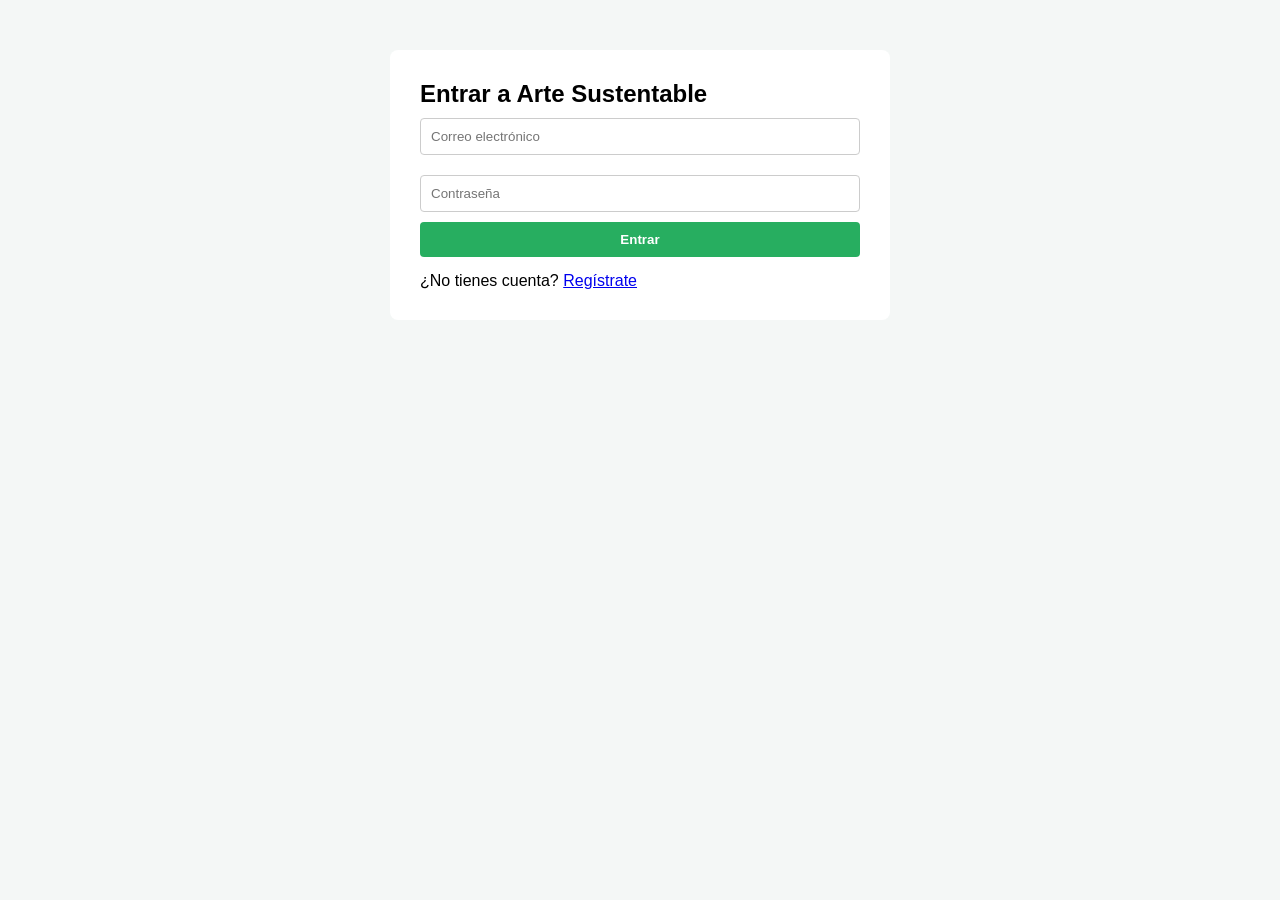
==== catalogo.html @ c5f9f9b2 "arteSaludable" ====
<!DOCTYPE html>
<html lang="es">
<head>
    <meta charset="UTF-8">
    <title>Catálogo - Arte Sustentable</title>
    <link rel="stylesheet" href="css/estilos.css">
</head>
<body>
    <header class="navbar">
        <div class="logo"><a href="index.html" style="text-decoration: none; color: inherit;">Arte Sustentable</a></div>
        <div class="logo">Catálogo</div>
        <nav><ul class="nav-links"></ul></nav>
    </header>

    <main class="contenedor">
        <div class="filtros" style="margin-bottom:20px; display:flex; gap:10px;">
            <input type="text" id="buscar-texto" placeholder="Buscar..." onkeyup="filtrar()">
            <select id="filtro-nivel" onchange="filtrar()">
                <option value="todos">Todos</option>
                <option value="Primaria">Primaria</option>
                <option value="Secundaria">Secundaria</option>
                <option value="Preparatoria">Preparatoria</option>
                <option value="Universidad">Universidad</option>
            </select>
        </div>
        <div id="contenedor-catalogo" class="grid-proyectos"></div>
    </main>

    <script src="js/db.js"></script>
    <script src="js/catalogo.js"></script>
    <script src="js/proteccion.js"></script>
    <script src="js/estado-sesion.js"></script>
</body>
</html>
---- css/estilos.css ----
:root { --verde: #27ae60; --oscuro: #2c3e50; --tierra: #d35400; --fondo: #f4f7f6; }
* { margin: 0; padding: 0; box-sizing: border-box; font-family: Arial, sans-serif; }
body { background-color: var(--fondo); display: flex; flex-direction: column; min-height: 100vh; }

/* Navegación Universal */
.navbar { display: flex; justify-content: space-between; align-items: center; background: white; padding: 15px 30px; box-shadow: 0 2px 5px rgba(0,0,0,0.1); }
.nav-links { list-style: none; display: flex; gap: 15px; align-items: center; }
.nav-links a { text-decoration: none; color: var(--oscuro); font-weight: bold; font-size: 14px; transition: 0.3s; }
.nav-links a:hover { color: var(--verde); }

/* Botones Especiales */
.btn-nav { background: var(--verde); color: white !important; padding: 8px 12px; border-radius: 4px; }
.btn-nav:hover { background: #219150; }
.btn-salir { color: #e74c3c !important; }

/* Contenedores */
.contenedor { max-width: 1200px; margin: 30px auto; padding: 0 20px; flex: 1; }
.grid-proyectos { display: grid; grid-template-columns: repeat(auto-fit, minmax(280px, 1fr)); gap: 20px; }
.tarjeta-proyecto { background: white; border-radius: 8px; overflow: hidden; box-shadow: 0 4px 8px rgba(0,0,0,0.1); cursor: pointer; }
.tarjeta-imagen img { width: 100%; height: 200px; object-fit: cover; }
.tarjeta-contenido { padding: 15px; }

/* Formularios y Tablas */
.contenedor-formulario { background: white; padding: 30px; border-radius: 8px; max-width: 500px; margin: 50px auto; }
input, select, textarea { width: 100%; padding: 10px; margin: 10px 0; border: 1px solid #ccc; border-radius: 4px; }
button { background: var(--verde); color: white; border: none; padding: 10px; border-radius: 4px; cursor: pointer; font-weight: bold; width: 100%; }
.tabla-admin { width: 100%; border-collapse: collapse; background: white; margin-top: 20px; }
.tabla-admin th, .tabla-admin td { border: 1px solid #ddd; padding: 12px; text-align: left; }

.footer { text-align: center; padding: 20px; background: var(--oscuro); color: white; margin-top: auto; }
@media (max-width: 768px) { .navbar { flex-direction: column; } .nav-links { margin-top: 15px; flex-wrap: wrap; justify-content: center; } }
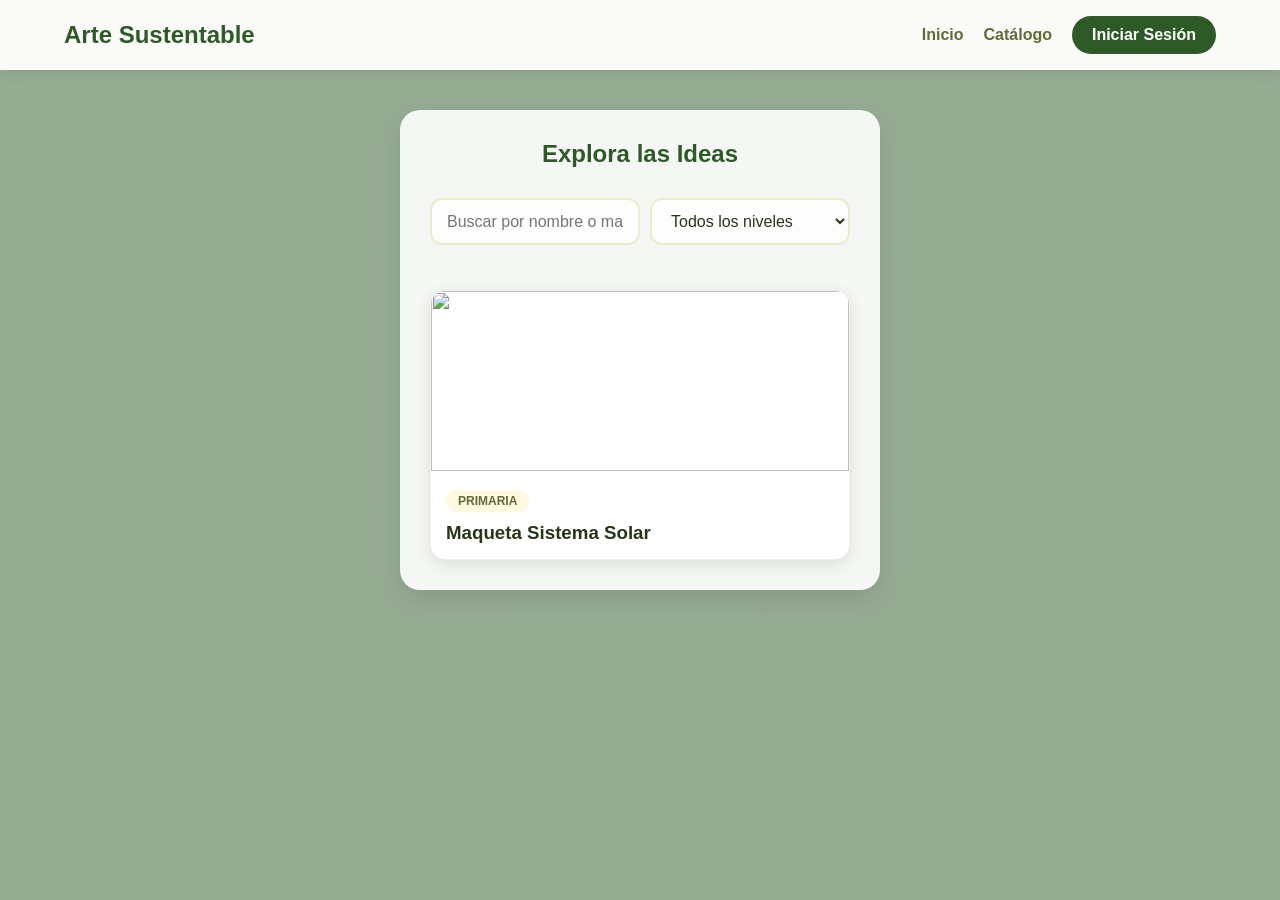
==== commit 6562979a: "mejoraDiseño" ====
--- a/catalogo.html
+++ b/catalogo.html
@@ -5,30 +5,37 @@
     <title>Catálogo - Arte Sustentable</title>
     <link rel="stylesheet" href="css/estilos.css">
 </head>
-<body>
+<body class="body-catalogo"> <!-- Mantiene el fondo.png en imagenes/ -->
     <header class="navbar">
-        <div class="logo"><a href="index.html" style="text-decoration: none; color: inherit;">Arte Sustentable</a></div>
-        <div class="logo">Catálogo</div>
+        <div class="logo"><a href="index.html">Arte Sustentable</a></div>
         <nav><ul class="nav-links"></ul></nav>
     </header>
 
-    <main class="contenedor">
-        <div class="filtros" style="margin-bottom:20px; display:flex; gap:10px;">
-            <input type="text" id="buscar-texto" placeholder="Buscar..." onkeyup="filtrar()">
-            <select id="filtro-nivel" onchange="filtrar()">
-                <option value="todos">Todos</option>
-                <option value="Primaria">Primaria</option>
-                <option value="Secundaria">Secundaria</option>
-                <option value="Preparatoria">Preparatoria</option>
-                <option value="Universidad">Universidad</option>
-            </select>
+    <!-- Usamos el nuevo contenedor extenso -->
+    <main class="contenedor-catalogo-extenso">
+        <div class="seccion-blanca">
+            <h2 style="color: var(--bosque); margin-bottom: 20px; text-align: center;">Explora las Ideas</h2>
+            
+            <div class="filtros" style="display: flex; gap: 10px; margin-bottom: 25px; justify-content: center;">
+                <input type="text" id="buscar-texto" placeholder="Buscar por nombre o material..." onkeyup="filtrar()" style="max-width: 400px;">
+                <select id="filtro-nivel" onchange="filtrar()" style="max-width: 200px;">
+                    <option value="todos">Todos los niveles</option>
+                    <option value="Primaria">Primaria</option>
+                    <option value="Secundaria">Secundaria</option>
+                    <option value="Preparatoria">Preparatoria</option>
+                    <option value="Universidad">Universidad</option>
+                </select>
+            </div>
+
+            <!-- Contenedor de la cuadrícula horizontal -->
+            <div id="contenedor-catalogo" class="grid-proyectos">
+                <!-- Se llena con js/catalogo.js -->
+            </div>
         </div>
-        <div id="contenedor-catalogo" class="grid-proyectos"></div>
     </main>
 
     <script src="js/db.js"></script>
     <script src="js/catalogo.js"></script>
-    <script src="js/proteccion.js"></script>
     <script src="js/estado-sesion.js"></script>
 </body>
 </html>
--- a/css/estilos.css
+++ b/css/estilos.css
@@ -1,31 +1,952 @@
-:root { --verde: #27ae60; --oscuro: #2c3e50; --tierra: #d35400; --fondo: #f4f7f6; }
-* { margin: 0; padding: 0; box-sizing: border-box; font-family: Arial, sans-serif; }
-body { background-color: var(--fondo); display: flex; flex-direction: column; min-height: 100vh; }
-
-/* Navegación Universal */
-.navbar { display: flex; justify-content: space-between; align-items: center; background: white; padding: 15px 30px; box-shadow: 0 2px 5px rgba(0,0,0,0.1); }
-.nav-links { list-style: none; display: flex; gap: 15px; align-items: center; }
-.nav-links a { text-decoration: none; color: var(--oscuro); font-weight: bold; font-size: 14px; transition: 0.3s; }
-.nav-links a:hover { color: var(--verde); }
-
-/* Botones Especiales */
-.btn-nav { background: var(--verde); color: white !important; padding: 8px 12px; border-radius: 4px; }
-.btn-nav:hover { background: #219150; }
-.btn-salir { color: #e74c3c !important; }
-
-/* Contenedores */
-.contenedor { max-width: 1200px; margin: 30px auto; padding: 0 20px; flex: 1; }
-.grid-proyectos { display: grid; grid-template-columns: repeat(auto-fit, minmax(280px, 1fr)); gap: 20px; }
-.tarjeta-proyecto { background: white; border-radius: 8px; overflow: hidden; box-shadow: 0 4px 8px rgba(0,0,0,0.1); cursor: pointer; }
-.tarjeta-imagen img { width: 100%; height: 200px; object-fit: cover; }
-.tarjeta-contenido { padding: 15px; }
-
-/* Formularios y Tablas */
-.contenedor-formulario { background: white; padding: 30px; border-radius: 8px; max-width: 500px; margin: 50px auto; }
-input, select, textarea { width: 100%; padding: 10px; margin: 10px 0; border: 1px solid #ccc; border-radius: 4px; }
-button { background: var(--verde); color: white; border: none; padding: 10px; border-radius: 4px; cursor: pointer; font-weight: bold; width: 100%; }
-.tabla-admin { width: 100%; border-collapse: collapse; background: white; margin-top: 20px; }
-.tabla-admin th, .tabla-admin td { border: 1px solid #ddd; padding: 12px; text-align: left; }
-
-.footer { text-align: center; padding: 20px; background: var(--oscuro); color: white; margin-top: auto; }
-@media (max-width: 768px) { .navbar { flex-direction: column; } .nav-links { margin-top: 15px; flex-wrap: wrap; justify-content: center; } }+:root {
+    --bosque: #2d5a27;
+    --musgo: #606c38;
+    --tierra: #bc6c25;
+    --crema: #fefae0;
+    --papel: #ffffff;
+    --texto: #283618;
+}
+
+* {
+    margin: 0;
+    padding: 0;
+    box-sizing: border-box;
+    font-family: 'Segoe UI', sans-serif;
+}
+
+body {
+    background-color: var(--crema);
+    color: var(--texto);
+    min-height: 100vh;
+    display: flex;
+    flex-direction: column;
+}
+
+.body-catalogo {
+    background: linear-gradient(rgba(45, 90, 39, 0.5), rgba(45, 90, 39, 0.5)), url('../imagenes/fondo.png') no-repeat center center fixed;
+    background-size: cover;
+}
+
+.navbar {
+    display: flex;
+    justify-content: space-between;
+    align-items: center;
+    background: rgba(255, 255, 255, 0.95);
+    padding: 1rem 5%;
+    position: sticky;
+    top: 0;
+    z-index: 1000;
+    box-shadow: 0 2px 15px rgba(0,0,0,0.1);
+}
+
+.logo a {
+    font-size: 1.5rem;
+    font-weight: 800;
+    color: var(--bosque);
+    text-decoration: none;
+}
+
+.nav-links {
+    list-style: none;
+    display: flex;
+    gap: 20px;
+    align-items: center;
+}
+
+.nav-links a {
+    text-decoration: none;
+    color: var(--musgo);
+    font-weight: 600;
+    transition: 0.3s;
+}
+
+.nav-links a:hover {
+    color: var(--bosque);
+}
+
+.btn-principal, .btn-nav {
+    background: var(--bosque) !important;
+    color: white !important;
+    padding: 10px 20px;
+    border-radius: 50px;
+    border: none;
+    cursor: pointer;
+    font-weight: bold;
+    text-decoration: none;
+    display: inline-block;
+    text-align: center;
+    transition: 0.3s;
+}
+
+.btn-principal:hover, .btn-nav:hover {
+    background: var(--musgo) !important;
+    transform: translateY(-2px);
+    box-shadow: 0 4px 10px rgba(45, 90, 39, 0.2);
+}
+
+.btn-salir {
+    color: #bc4749 !important;
+}
+
+.hero-inicio {
+    background: linear-gradient(to bottom, var(--bosque), var(--musgo));
+    color: var(--crema);
+    padding: 100px 20px 150px;
+    text-align: center;
+    clip-path: ellipse(150% 100% at 50% 0%);
+    margin-bottom: -50px;
+}
+
+.hero-inicio h1 {
+    font-size: 2.5rem;
+    margin-bottom: 15px;
+}
+
+.hero-inicio p {
+    font-size: 1.1rem;
+    max-width: 800px;
+    margin: 0 auto;
+}
+
+.seccion-proyectos-inicio {
+    background: linear-gradient(rgba(254, 250, 224, 0.8), rgba(254, 250, 224, 0.8)), url('../imagenes/fondoInicio.png') no-repeat center center fixed;
+    background-size: cover;
+    padding: 100px 0;
+    min-height: 600px;
+}
+
+.seccion-proyectos-inicio h2 {
+    text-align: center;
+    color: var(--bosque);
+    margin-bottom: 40px;
+    font-size: 2rem;
+    background: rgba(255, 255, 255, 0.7);
+    display: inline-block;
+    padding: 10px 30px;
+    border-radius: 50px;
+    position: relative;
+    left: 50%;
+    transform: translateX(-50%);
+}
+
+.contenedor {
+    max-width: 1100px;
+    margin: 40px auto;
+    padding: 0 20px;
+    flex: 1;
+}
+
+.contenedor-catalogo-extenso {
+    max-width: 95%;
+    margin: 40px auto;
+    padding: 0 20px;
+    flex: 1;
+}
+
+.seccion-blanca {
+    background: rgba(255, 255, 255, 0.9);
+    padding: 30px;
+    border-radius: 20px;
+    box-shadow: 0 10px 30px rgba(0,0,0,0.1);
+}
+
+.grid-proyectos {
+    display: grid;
+    grid-template-columns: repeat(auto-fill, minmax(250px, 1fr));
+    gap: 20px;
+    width: 100%;
+}
+
+.tarjeta-proyecto {
+    background: var(--papel);
+    border-radius: 15px;
+    overflow: hidden;
+    box-shadow: 0 4px 15px rgba(0,0,0,0.1);
+    cursor: pointer;
+    transition: 0.3s;
+    display: flex;
+    flex-direction: column;
+    height: 100%;
+    border: 1px solid rgba(96, 108, 56, 0.1);
+}
+
+.tarjeta-proyecto:hover {
+    transform: translateY(-5px);
+    box-shadow: 0 10px 20px rgba(45, 90, 39, 0.15);
+}
+
+.tarjeta-imagen img {
+    width: 100%;
+    height: 180px;
+    object-fit: cover;
+}
+
+.tarjeta-contenido {
+    padding: 15px;
+}
+
+.etiqueta-nivel {
+    display: inline-block;
+    background: var(--crema);
+    color: var(--musgo);
+    padding: 4px 12px;
+    border-radius: 20px;
+    font-size: 0.75rem;
+    font-weight: 700;
+    text-transform: uppercase;
+    margin-bottom: 10px;
+}
+
+.contenedor-formulario {
+    background: white;
+    padding: 40px;
+    border-radius: 20px;
+    max-width: 550px;
+    margin: 40px auto;
+    box-shadow: 0 15px 35px rgba(0,0,0,0.1);
+}
+
+input, select, textarea {
+    width: 100%;
+    padding: 12px;
+    margin: 10px 0 20px;
+    border: 2px solid #e9edc9;
+    border-radius: 10px;
+    background: #fdfdfd;
+    color: var(--texto);
+    font-size: 1rem;
+}
+
+input:focus, select:focus, textarea:focus {
+    outline: none;
+    border-color: var(--musgo);
+    background: white;
+}
+
+.tabla-admin {
+    width: 100%;
+    border-collapse: separate;
+    border-spacing: 0 10px;
+    margin-top: 20px;
+}
+
+.tabla-admin th {
+    color: var(--musgo);
+    text-transform: uppercase;
+    font-size: 0.8rem;
+    padding: 10px;
+    text-align: left;
+}
+
+.tabla-admin td {
+    background: white;
+    padding: 15px;
+}
+
+.tabla-admin tr td:first-child {
+    border-radius: 15px 0 0 15px;
+}
+
+.tabla-admin tr td:last-child {
+    border-radius: 0 15px 15px 0;
+}
+
+.btn-aprobar {
+    background: var(--bosque);
+    color: white;
+    padding: 8px 15px;
+    border: none;
+    border-radius: 5px;
+    cursor: pointer;
+    margin-right: 5px;
+}
+
+.btn-rechazar {
+    background: #e74c3c;
+    color: white;
+    padding: 8px 15px;
+    border: none;
+    border-radius: 5px;
+    cursor: pointer;
+}
+
+.footer {
+    background: var(--bosque);
+    color: white;
+    padding: 20px;
+    text-align: center;
+    margin-top: 40px;
+}
+
+@media (max-width: 768px) {
+    .navbar {
+        flex-direction: column;
+    }
+    .nav-links {
+        margin-top: 15px;
+        flex-wrap: wrap;
+        justify-content: center;
+    }
+    .hero-inicio {
+        clip-path: ellipse(200% 100% at 50% 0%);
+    }
+}
+:root {
+    --bosque: #2d5a27;
+    --musgo: #606c38;
+    --tierra: #bc6c25;
+    --crema: #fefae0;
+    --papel: #ffffff;
+    --texto: #283618;
+}
+
+* {
+    margin: 0;
+    padding: 0;
+    box-sizing: border-box;
+    font-family: 'Segoe UI', sans-serif;
+}
+
+body {
+    background-color: var(--crema);
+    color: var(--texto);
+    min-height: 100vh;
+    display: flex;
+    flex-direction: column;
+}
+
+.body-catalogo {
+    background: linear-gradient(rgba(45, 90, 39, 0.5), rgba(45, 90, 39, 0.5)), url('../imagenes/fondo.png') no-repeat center center fixed;
+    background-size: cover;
+}
+
+/* Nuevo fondo para el panel del estudiante */
+.body-panel {
+    background: linear-gradient(rgba(254, 250, 224, 0.8), rgba(254, 250, 224, 0.8)), url('../imagenes/fondoPanel.png') no-repeat center center fixed;
+    background-size: cover;
+}
+
+.navbar {
+    display: flex;
+    justify-content: space-between;
+    align-items: center;
+    background: rgba(255, 255, 255, 0.95);
+    padding: 1rem 5%;
+    position: sticky;
+    top: 0;
+    z-index: 1000;
+    box-shadow: 0 2px 15px rgba(0,0,0,0.1);
+}
+
+.logo a {
+    font-size: 1.5rem;
+    font-weight: 800;
+    color: var(--bosque);
+    text-decoration: none;
+}
+
+.nav-links {
+    list-style: none;
+    display: flex;
+    gap: 20px;
+    align-items: center;
+}
+
+.nav-links a {
+    text-decoration: none;
+    color: var(--musgo);
+    font-weight: 600;
+    transition: 0.3s;
+}
+
+.nav-links a:hover {
+    color: var(--bosque);
+}
+
+.btn-principal, .btn-nav {
+    background: var(--bosque) !important;
+    color: white !important;
+    padding: 10px 20px;
+    border-radius: 50px;
+    border: none;
+    cursor: pointer;
+    font-weight: bold;
+    text-decoration: none;
+    display: inline-block;
+    text-align: center;
+    transition: 0.3s;
+}
+
+.btn-principal:hover, .btn-nav:hover {
+    background: var(--musgo) !important;
+    transform: translateY(-2px);
+    box-shadow: 0 4px 10px rgba(45, 90, 39, 0.2);
+}
+
+.btn-salir {
+    color: #bc4749 !important;
+}
+
+.hero-inicio {
+    background: linear-gradient(to bottom, var(--bosque), var(--musgo));
+    color: var(--crema);
+    padding: 100px 20px 150px;
+    text-align: center;
+    clip-path: ellipse(150% 100% at 50% 0%);
+    margin-bottom: -50px;
+}
+
+.hero-inicio h1 {
+    font-size: 2.5rem;
+    margin-bottom: 15px;
+}
+
+.hero-inicio p {
+    font-size: 1.1rem;
+    max-width: 800px;
+    margin: 0 auto;
+}
+
+.seccion-proyectos-inicio {
+    background: linear-gradient(rgba(254, 250, 224, 0.8), rgba(254, 250, 224, 0.8)), url('../imagenes/fondoInicio.png') no-repeat center center fixed;
+    background-size: cover;
+    padding: 100px 0;
+    min-height: 600px;
+}
+
+.seccion-proyectos-inicio h2 {
+    text-align: center;
+    color: var(--bosque);
+    margin-bottom: 40px;
+    font-size: 2rem;
+    background: rgba(255, 255, 255, 0.7);
+    display: inline-block;
+    padding: 10px 30px;
+    border-radius: 50px;
+    position: relative;
+    left: 50%;
+    transform: translateX(-50%);
+}
+
+.contenedor {
+    max-width: 1100px;
+    margin: 40px auto;
+    padding: 0 20px;
+    flex: 1;
+}
+
+.contenedor-catalogo-extenso {
+    max-width: 95%;
+    margin: 40px auto;
+    padding: 0 20px;
+    flex: 1;
+}
+
+.seccion-blanca {
+    background: rgba(255, 255, 255, 0.9);
+    padding: 30px;
+    border-radius: 20px;
+    box-shadow: 0 10px 30px rgba(0,0,0,0.1);
+}
+
+.grid-proyectos {
+    display: grid;
+    grid-template-columns: repeat(auto-fill, minmax(250px, 1fr));
+    gap: 20px;
+    width: 100%;
+}
+
+.tarjeta-proyecto {
+    background: var(--papel);
+    border-radius: 15px;
+    overflow: hidden;
+    box-shadow: 0 4px 15px rgba(0,0,0,0.1);
+    cursor: pointer;
+    transition: 0.3s;
+    display: flex;
+    flex-direction: column;
+    height: 100%;
+    border: 1px solid rgba(96, 108, 56, 0.1);
+}
+
+.tarjeta-proyecto:hover {
+    transform: translateY(-5px);
+    box-shadow: 0 10px 20px rgba(45, 90, 39, 0.15);
+}
+
+.tarjeta-imagen img {
+    width: 100%;
+    height: 180px;
+    object-fit: cover;
+}
+
+.tarjeta-contenido {
+    padding: 15px;
+}
+
+.etiqueta-nivel {
+    display: inline-block;
+    background: var(--crema);
+    color: var(--musgo);
+    padding: 4px 12px;
+    border-radius: 20px;
+    font-size: 0.75rem;
+    font-weight: 700;
+    text-transform: uppercase;
+    margin-bottom: 10px;
+}
+
+.contenedor-formulario {
+    background: white;
+    padding: 40px;
+    border-radius: 20px;
+    max-width: 550px;
+    margin: 40px auto;
+    box-shadow: 0 15px 35px rgba(0,0,0,0.1);
+}
+
+input, select, textarea {
+    width: 100%;
+    padding: 12px;
+    margin: 10px 0 20px;
+    border: 2px solid #e9edc9;
+    border-radius: 10px;
+    background: #fdfdfd;
+    color: var(--texto);
+    font-size: 1rem;
+}
+
+input:focus, select:focus, textarea:focus {
+    outline: none;
+    border-color: var(--musgo);
+    background: white;
+}
+
+.tabla-admin {
+    width: 100%;
+    border-collapse: separate;
+    border-spacing: 0 10px;
+    margin-top: 20px;
+}
+
+.tabla-admin th {
+    color: var(--musgo);
+    text-transform: uppercase;
+    font-size: 0.8rem;
+    padding: 10px;
+    text-align: left;
+}
+
+.tabla-admin td {
+    background: white;
+    padding: 15px;
+}
+
+.tabla-admin tr td:first-child {
+    border-radius: 15px 0 0 15px;
+}
+
+.tabla-admin tr td:last-child {
+    border-radius: 0 15px 15px 0;
+}
+
+.btn-aprobar {
+    background: var(--bosque);
+    color: white;
+    padding: 8px 15px;
+    border: none;
+    border-radius: 5px;
+    cursor: pointer;
+    margin-right: 5px;
+}
+
+.btn-rechazar {
+    background: #e74c3c;
+    color: white;
+    padding: 8px 15px;
+    border: none;
+    border-radius: 5px;
+    cursor: pointer;
+}
+
+.footer {
+    background: var(--bosque);
+    color: white;
+    padding: 20px;
+    text-align: center;
+    margin-top: 40px;
+}
+
+@media (max-width: 768px) {
+    .navbar {
+        flex-direction: column;
+    }
+    .nav-links {
+        margin-top: 15px;
+        flex-wrap: wrap;
+        justify-content: center;
+    }
+    .hero-inicio {
+        clip-path: ellipse(200% 100% at 50% 0%);
+    }
+}
+:root {
+    --bosque: #2d5a27;
+    --musgo: #606c38;
+    --tierra: #bc6c25;
+    --crema: #fefae0;
+    --papel: #ffffff;
+    --texto: #283618;
+}
+
+* {
+    margin: 0;
+    padding: 0;
+    box-sizing: border-box;
+    font-family: 'Segoe UI', sans-serif;
+}
+
+body {
+    background-color: var(--crema);
+    color: var(--texto);
+    min-height: 100vh;
+    display: flex;
+    flex-direction: column;
+}
+
+/* --- FONDOS DE PANTALLA --- */
+.body-catalogo {
+    background: linear-gradient(rgba(45, 90, 39, 0.5), rgba(45, 90, 39, 0.5)), url('../imagenes/fondo.png') no-repeat center center fixed;
+    background-size: cover;
+}
+
+.body-panel {
+    background: linear-gradient(rgba(254, 250, 224, 0.8), rgba(254, 250, 224, 0.8)), url('../imagenes/fondoPanel.png') no-repeat center center fixed;
+    background-size: cover;
+}
+
+/* Nuevo fondo para Login y Registro */
+.body-sesion {
+    background: linear-gradient(rgba(45, 90, 39, 0.6), rgba(45, 90, 39, 0.6)), url('../imagenes/fondoSesion.png') no-repeat center center fixed;
+    background-size: cover;
+}
+
+/* --- NAVEGACIÓN --- */
+.navbar {
+    display: flex;
+    justify-content: space-between;
+    align-items: center;
+    background: rgba(255, 255, 255, 0.95);
+    padding: 1rem 5%;
+    position: sticky;
+    top: 0;
+    z-index: 1000;
+    box-shadow: 0 2px 15px rgba(0,0,0,0.1);
+}
+
+.logo a {
+    font-size: 1.5rem;
+    font-weight: 800;
+    color: var(--bosque);
+    text-decoration: none;
+}
+
+.nav-links {
+    list-style: none;
+    display: flex;
+    gap: 20px;
+    align-items: center;
+}
+
+.nav-links a {
+    text-decoration: none;
+    color: var(--musgo);
+    font-weight: 600;
+    transition: 0.3s;
+}
+
+.nav-links a:hover {
+    color: var(--bosque);
+}
+
+/* --- BOTONES --- */
+.btn-principal, .btn-nav {
+    background: var(--bosque) !important;
+    color: white !important;
+    padding: 10px 20px;
+    border-radius: 50px;
+    border: none;
+    cursor: pointer;
+    font-weight: bold;
+    text-decoration: none;
+    display: inline-block;
+    text-align: center;
+    transition: 0.3s;
+    width: 100%;
+}
+
+.btn-nav {
+    width: auto;
+}
+
+.btn-principal:hover, .btn-nav:hover {
+    background: var(--musgo) !important;
+    transform: translateY(-2px);
+    box-shadow: 0 4px 10px rgba(45, 90, 39, 0.2);
+}
+
+.btn-salir {
+    color: #bc4749 !important;
+}
+
+/* --- ESTRUCTURAS Y CONTENEDORES --- */
+.hero-inicio {
+    background: linear-gradient(to bottom, var(--bosque), var(--musgo));
+    color: var(--crema);
+    padding: 100px 20px 150px;
+    text-align: center;
+    clip-path: ellipse(150% 100% at 50% 0%);
+    margin-bottom: -50px;
+}
+
+.hero-inicio h1 {
+    font-size: 2.5rem;
+    margin-bottom: 15px;
+}
+
+.hero-inicio p {
+    font-size: 1.1rem;
+    max-width: 800px;
+    margin: 0 auto;
+}
+
+.seccion-proyectos-inicio {
+    background: linear-gradient(rgba(254, 250, 224, 0.8), rgba(254, 250, 224, 0.8)), url('../imagenes/fondoInicio.png') no-repeat center center fixed;
+    background-size: cover;
+    padding: 100px 0;
+    min-height: 600px;
+}
+
+.seccion-proyectos-inicio h2 {
+    text-align: center;
+    color: var(--bosque);
+    margin-bottom: 40px;
+    font-size: 2rem;
+    background: rgba(255, 255, 255, 0.7);
+    display: inline-block;
+    padding: 10px 30px;
+    border-radius: 50px;
+    position: relative;
+    left: 50%;
+    transform: translateX(-50%);
+}
+
+.contenedor {
+    max-width: 1100px;
+    margin: 40px auto;
+    padding: 0 20px;
+    flex: 1;
+}
+
+.contenedor-catalogo-extenso {
+    max-width: 95%;
+    margin: 40px auto;
+    padding: 0 20px;
+    flex: 1;
+}
+
+.seccion-blanca {
+    background: rgba(255, 255, 255, 0.9);
+    padding: 30px;
+    border-radius: 20px;
+    box-shadow: 0 10px 30px rgba(0,0,0,0.1);
+}
+
+/* --- TARJETAS DE LOGIN / REGISTRO --- */
+.contenedor-centrado {
+    display: flex;
+    justify-content: center;
+    align-items: center;
+    flex: 1;
+    padding: 20px;
+}
+
+.tarjeta-sesion {
+    background: rgba(255, 255, 255, 0.95);
+    backdrop-filter: blur(10px);
+    padding: 50px 40px;
+    border-radius: 25px;
+    box-shadow: 0 15px 40px rgba(0,0,0,0.25);
+    width: 100%;
+    max-width: 450px;
+    text-align: center;
+}
+
+.tarjeta-sesion h2 {
+    color: var(--bosque);
+    font-size: 2.2rem;
+}
+
+.enlace-alterno {
+    margin-top: 25px;
+    font-size: 0.95rem;
+    border-top: 1px solid #eee;
+    padding-top: 20px;
+}
+
+.enlace-alterno a {
+    color: var(--tierra);
+    font-weight: bold;
+    text-decoration: none;
+}
+
+.enlace-alterno a:hover {
+    text-decoration: underline;
+}
+
+/* --- GRID DE PROYECTOS --- */
+.grid-proyectos {
+    display: grid;
+    grid-template-columns: repeat(auto-fill, minmax(250px, 1fr));
+    gap: 20px;
+    width: 100%;
+}
+
+.tarjeta-proyecto {
+    background: var(--papel);
+    border-radius: 15px;
+    overflow: hidden;
+    box-shadow: 0 4px 15px rgba(0,0,0,0.1);
+    cursor: pointer;
+    transition: 0.3s;
+    display: flex;
+    flex-direction: column;
+    height: 100%;
+    border: 1px solid rgba(96, 108, 56, 0.1);
+}
+
+.tarjeta-proyecto:hover {
+    transform: translateY(-5px);
+    box-shadow: 0 10px 20px rgba(45, 90, 39, 0.15);
+}
+
+.tarjeta-imagen img {
+    width: 100%;
+    height: 180px;
+    object-fit: cover;
+}
+
+.tarjeta-contenido {
+    padding: 15px;
+}
+
+.etiqueta-nivel {
+    display: inline-block;
+    background: var(--crema);
+    color: var(--musgo);
+    padding: 4px 12px;
+    border-radius: 20px;
+    font-size: 0.75rem;
+    font-weight: 700;
+    text-transform: uppercase;
+    margin-bottom: 10px;
+}
+
+/* --- FORMULARIOS --- */
+.contenedor-formulario {
+    background: white;
+    padding: 40px;
+    border-radius: 20px;
+    max-width: 550px;
+    margin: 40px auto;
+    box-shadow: 0 15px 35px rgba(0,0,0,0.1);
+}
+
+input, select, textarea {
+    width: 100%;
+    padding: 12px 15px;
+    margin: 10px 0 20px;
+    border: 2px solid #e9edc9;
+    border-radius: 12px;
+    background: #fdfdfd;
+    color: var(--texto);
+    font-size: 1rem;
+}
+
+input:focus, select:focus, textarea:focus {
+    outline: none;
+    border-color: var(--musgo);
+    background: white;
+    box-shadow: 0 0 5px rgba(96, 108, 56, 0.2);
+}
+
+/* --- TABLAS --- */
+.tabla-admin {
+    width: 100%;
+    border-collapse: separate;
+    border-spacing: 0 10px;
+    margin-top: 20px;
+}
+
+.tabla-admin th {
+    color: var(--musgo);
+    text-transform: uppercase;
+    font-size: 0.8rem;
+    padding: 10px;
+    text-align: left;
+}
+
+.tabla-admin td {
+    background: white;
+    padding: 15px;
+}
+
+.tabla-admin tr td:first-child {
+    border-radius: 15px 0 0 15px;
+}
+
+.tabla-admin tr td:last-child {
+    border-radius: 0 15px 15px 0;
+}
+
+.btn-aprobar {
+    background: var(--bosque);
+    color: white;
+    padding: 8px 15px;
+    border: none;
+    border-radius: 5px;
+    cursor: pointer;
+    margin-right: 5px;
+}
+
+.btn-rechazar {
+    background: #e74c3c;
+    color: white;
+    padding: 8px 15px;
+    border: none;
+    border-radius: 5px;
+    cursor: pointer;
+}
+
+/* --- FOOTER --- */
+.footer {
+    background: var(--bosque);
+    color: white;
+    padding: 20px;
+    text-align: center;
+    margin-top: 40px;
+}
+
+@media (max-width: 768px) {
+    .navbar {
+        flex-direction: column;
+    }
+    .nav-links {
+        margin-top: 15px;
+        flex-wrap: wrap;
+        justify-content: center;
+    }
+    .hero-inicio {
+        clip-path: ellipse(200% 100% at 50% 0%);
+    }
+}
